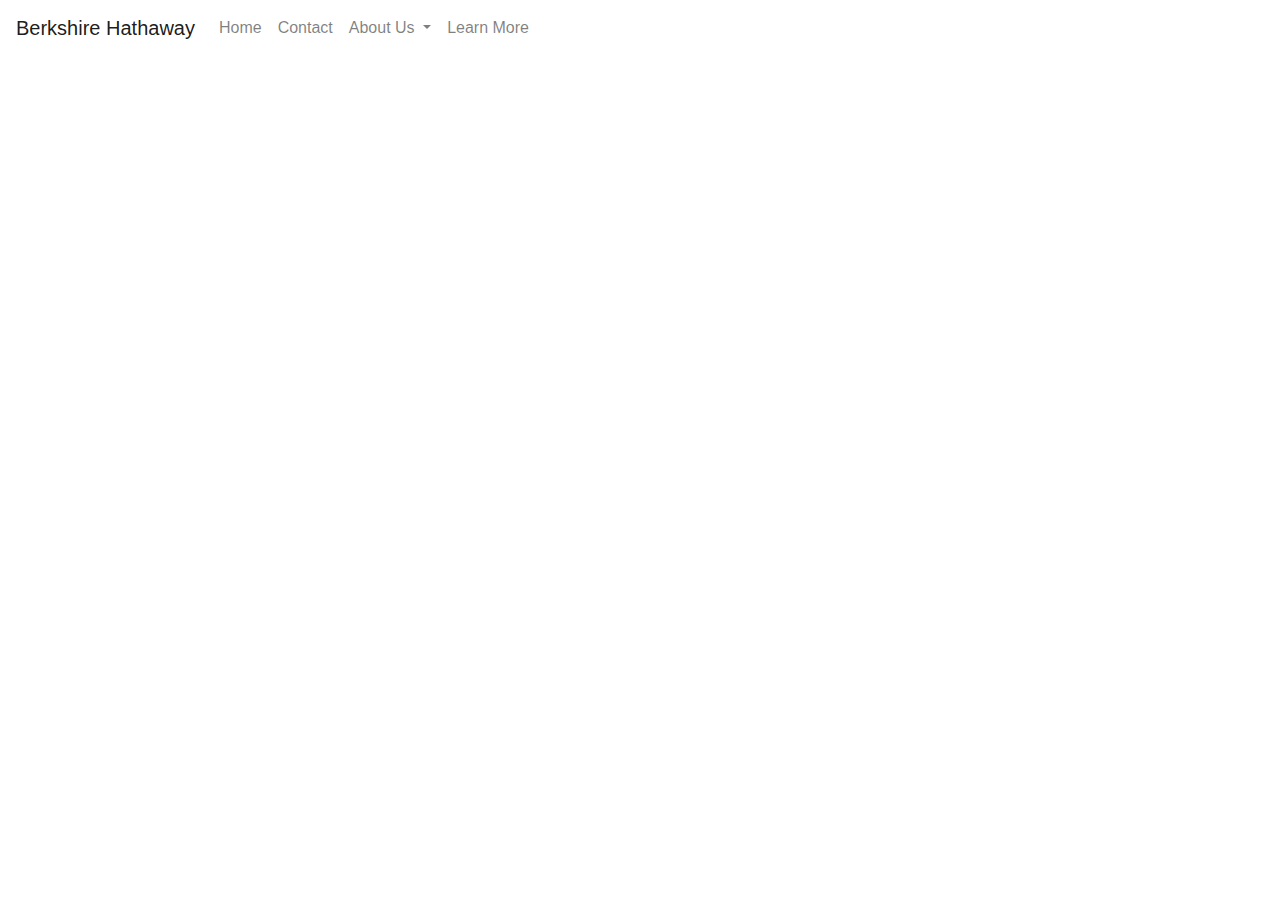
==== index.html @ 60317655 "add files" ====
<!DOCTYPE html>
<html lang="en">

<head> 
    <title>BERKSHIRE HATHAWAY INC.</title>
    <meta content="text/html; charset=unicode" http-equiv="Content-Type">
    <meta name="GENERATOR" content="MSHTML 8.00.6001.18828">
    <link rel="stylesheet" href="https://cdn.jsdelivr.net/npm/bootstrap@4.6.1/dist/css/bootstrap.min.css">
  <script src="https://cdn.jsdelivr.net/npm/jquery@3.5.1/dist/jquery.slim.min.js"></script>
  <script src="https://cdn.jsdelivr.net/npm/popper.js@1.16.1/dist/umd/popper.min.js"></script>
  <script src="https://cdn.jsdelivr.net/npm/bootstrap@4.6.1/dist/js/bootstrap.bundle.min.js"></script>
    <link rel="stylesheet" href="../CSS/default.css">
</head>

<body>
    <header>
        <nav class="navbar navbar-expand-md navbar-light ">
            <!-- Brand -->
            <a class="navbar-brand" href="#">Berkshire Hathaway</a>
          
            <!-- Toggler/collapsibe Button -->
            <button class="navbar-toggler" type="button" data-toggle="collapse" data-target="#collapsibleNavbar">
              <span class="navbar-toggler-icon"></span>
            </button>
          
            <!-- Navbar links -->
            <div class="collapse navbar-collapse" id="collapsibleNavbar">
              <ul class="navbar-nav">
                <li class="nav-item">
                  <a class="nav-link" href="#">Home</a>
                </li>
                <li class="nav-item">
                  <a class="nav-link" href="#">Contact</a>
                </li>
                <li class="nav-item dropdown">
                    <a class="nav-link dropdown-toggle" href="#" id="navbardrop" data-toggle="dropdown">
                        About Us
                    </a>
                    <div class="dropdown-menu">
                        <a class="dropdown-item" href="#">About</a>
                        <a class="dropdown-item" href="#">FAQ</a>
                        <a class="dropdown-item" href="#">More</a>
                    </div>
                </li>
                <li class="nav-item">
                  <a class="nav-link" href="#">Learn More</a>
                </li>
              </ul>
            </div>
          </nav>
    </header>
    <main></main>
    <footer>
        <!-- <p align="center"><a href="http://www.geico.com/">GEICO
                <font size=1><br></font>
            </a>
            <font size="1">FOR A FREE CAR INSURANCE RATE QUOTE THAT
                COULD SAVE YOU SUBSTANTIAL MONEY<br><a href="http://www.geico.com/">WWW.GEICO.COM</a> OR CALL
                1-888-395-6349, 24 HOURS A DAY</font>
        </p>

        <font size="2">
            <p><a name="LETTERS"><a name="OWNER"><a name="STOCKCLASS"><a name=LINKS></a></a></a></a>If you have any
                comments
                about our WEB page, you can
                write us at the address shown above. However, due to
                the limited number of personnel in our corporate office, we are unable to
                provide a direct response.</p>
        </font>

        <hr>
        <dl>
            <p></p>
            <p align="left">
                <font size="2"><a href="disclaimer.html">Legal Disclaimer</a>
                    <p align="left">Copyright &copy; 1978-2021<b> Berkshire Hathaway Inc.</b>
                </font>
                <font size="2">
        </dl>
        <p><a name="ANNUAL"><a name="INTERIM"><a name="WEBLETTER"><a name="ACTIVEWEAR"><a
                                name=ANNMTG></a></a></a></a></a>
        </p>
        </font> -->
    </footer>
</body>

</html>
---- CSS/default.css ----
body{
    color: #000080;
}
b, p,a, font{
  color: #000080;
  font-size: 1em;
}
a{text-decoration: none;}
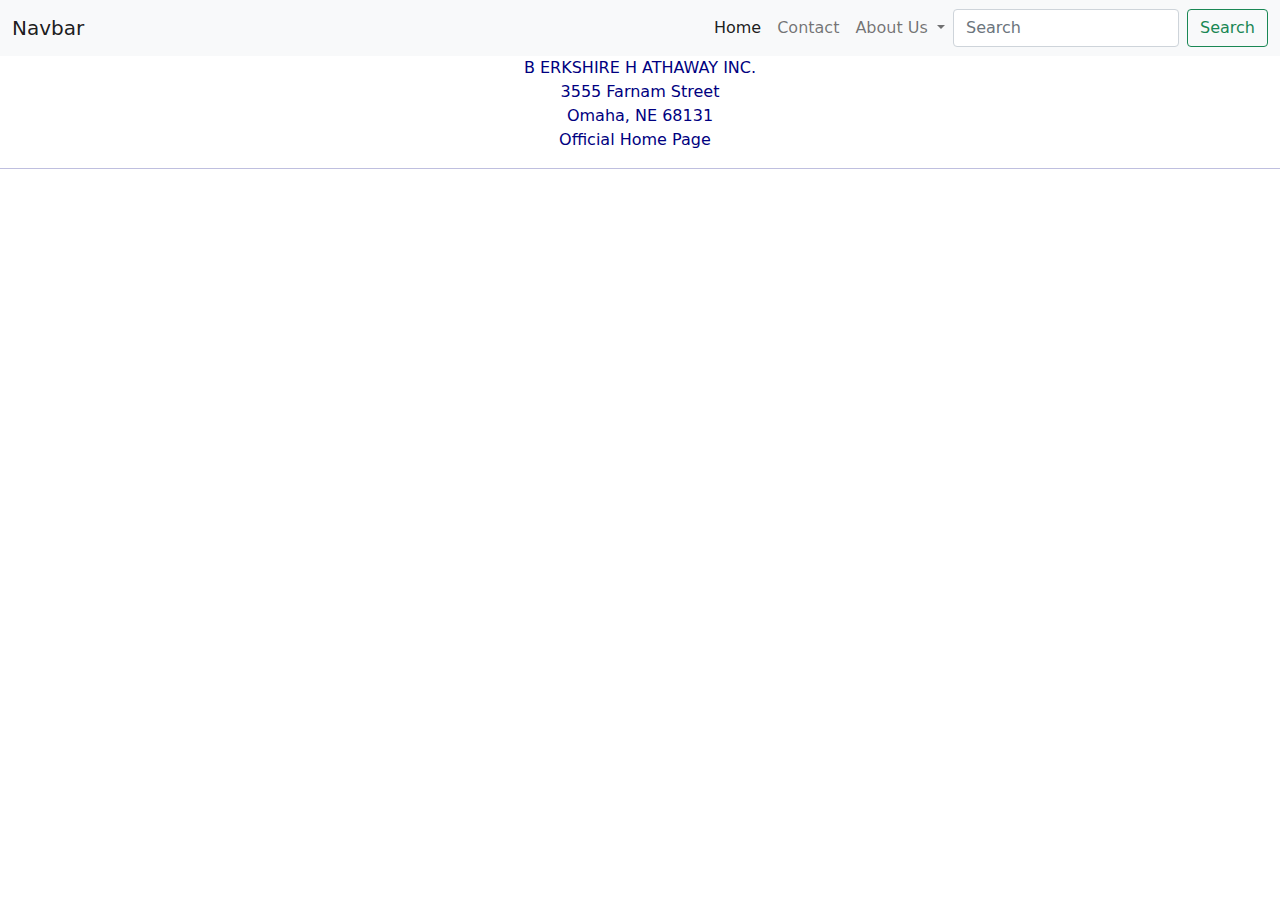
==== commit e0afbd64: "add more header" ====
--- a/index.html
+++ b/index.html
@@ -1,57 +1,71 @@
 <!DOCTYPE html>
 <html lang="en">
 
-<head> 
-    <title>BERKSHIRE HATHAWAY INC.</title>
-    <meta content="text/html; charset=unicode" http-equiv="Content-Type">
-    <meta name="GENERATOR" content="MSHTML 8.00.6001.18828">
-    <link rel="stylesheet" href="https://cdn.jsdelivr.net/npm/bootstrap@4.6.1/dist/css/bootstrap.min.css">
-  <script src="https://cdn.jsdelivr.net/npm/jquery@3.5.1/dist/jquery.slim.min.js"></script>
-  <script src="https://cdn.jsdelivr.net/npm/popper.js@1.16.1/dist/umd/popper.min.js"></script>
-  <script src="https://cdn.jsdelivr.net/npm/bootstrap@4.6.1/dist/js/bootstrap.bundle.min.js"></script>
-    <link rel="stylesheet" href="../CSS/default.css">
+<head>
+  <title>BERKSHIRE HATHAWAY INC.</title>
+  <meta content="text/html; charset=unicode" http-equiv="Content-Type">
+  <meta name="GENERATOR" content="MSHTML 8.00.6001.18828">
+  <link rel="stylesheet" href="CSS/bootstrap.css">
+  <link rel="stylesheet" href="../CSS/default.css">
 </head>
 
 <body>
-    <header>
-        <nav class="navbar navbar-expand-md navbar-light ">
-            <!-- Brand -->
-            <a class="navbar-brand" href="#">Berkshire Hathaway</a>
-          
-            <!-- Toggler/collapsibe Button -->
-            <button class="navbar-toggler" type="button" data-toggle="collapse" data-target="#collapsibleNavbar">
-              <span class="navbar-toggler-icon"></span>
-            </button>
-          
-            <!-- Navbar links -->
-            <div class="collapse navbar-collapse" id="collapsibleNavbar">
-              <ul class="navbar-nav">
-                <li class="nav-item">
-                  <a class="nav-link" href="#">Home</a>
-                </li>
-                <li class="nav-item">
-                  <a class="nav-link" href="#">Contact</a>
-                </li>
-                <li class="nav-item dropdown">
-                    <a class="nav-link dropdown-toggle" href="#" id="navbardrop" data-toggle="dropdown">
-                        About Us
-                    </a>
-                    <div class="dropdown-menu">
-                        <a class="dropdown-item" href="#">About</a>
-                        <a class="dropdown-item" href="#">FAQ</a>
-                        <a class="dropdown-item" href="#">More</a>
-                    </div>
-                </li>
-                <li class="nav-item">
-                  <a class="nav-link" href="#">Learn More</a>
-                </li>
+  <header>
+    <nav class="navbar navbar-expand-lg navbar-light bg-light">
+      <div class="container-fluid">
+        <a class="navbar-brand" href="#">Navbar</a>
+        <button class="navbar-toggler" type="button" data-bs-toggle="collapse" data-bs-target="#navbarSupportedContent"
+          aria-controls="navbarSupportedContent" aria-expanded="false" aria-label="Toggle navigation">
+          <span></span>
+          <span></span>
+          <span></span>
+        </button>
+
+        <div class="collapse navbar-collapse justify-content-between" id="navbarSupportedContent">
+          <ul class="navbar-nav mw-auto mb-2 mb-lg-0">
+            <li class="nav-item">
+              <a class="nav-link active" aria-current="page" href="#">Home</a>
+            </li>
+            <li class="nav-item">
+              <a class="nav-link" href="#">Contact</a>
+            </li>
+            <li class="nav-item dropdown">
+              <a class="nav-link dropdown-toggle" href="#" id="navbarDropdown" role="button" data-bs-toggle="dropdown"
+                aria-expanded="false">
+                About Us
+              </a>
+              <ul class="dropdown-menu" aria-labelledby="navbarDropdown">
+                <li><a class="dropdown-item" href="#">About</a></li>
+                <li><a class="dropdown-item" href="#">FAQ</a></li>
               </ul>
-            </div>
-          </nav>
-    </header>
-    <main></main>
-    <footer>
-        <!-- <p align="center"><a href="http://www.geico.com/">GEICO
+            </li>
+          </ul>
+          <form class="d-flex">
+            <input class="form-control me-2" type="search" placeholder="Search" aria-label="Search">
+            <button class="btn btn-outline-success" type="submit">Search</button>
+          </form>
+        </div>
+      </div>
+    </nav>
+
+    <p align="center">B</font>
+      <font size="4">ERKSHIRE </font>
+      <font size="6">H</font>
+      <font size=4>ATHAWAY </font>
+      <font size="2">INC.<br>3555 Farnam Street<br>Omaha, NE 68131</font><br>Official Home Page</b>
+      <font size=1>&nbsp;
+    </p>
+    </font>
+    <hr>
+    <p align="center">
+  </header>
+  <main>
+    <div class="container">
+
+    </div>
+  </main>
+  <footer>
+    <!-- <p align="center"><a href="http://www.geico.com/">GEICO
                 <font size=1><br></font>
             </a>
             <font size="1">FOR A FREE CAR INSURANCE RATE QUOTE THAT
@@ -81,7 +95,8 @@
                                 name=ANNMTG></a></a></a></a></a>
         </p>
         </font> -->
-    </footer>
+  </footer>
+  <script src="js/bootstrap.js"></script>
 </body>
 
 </html>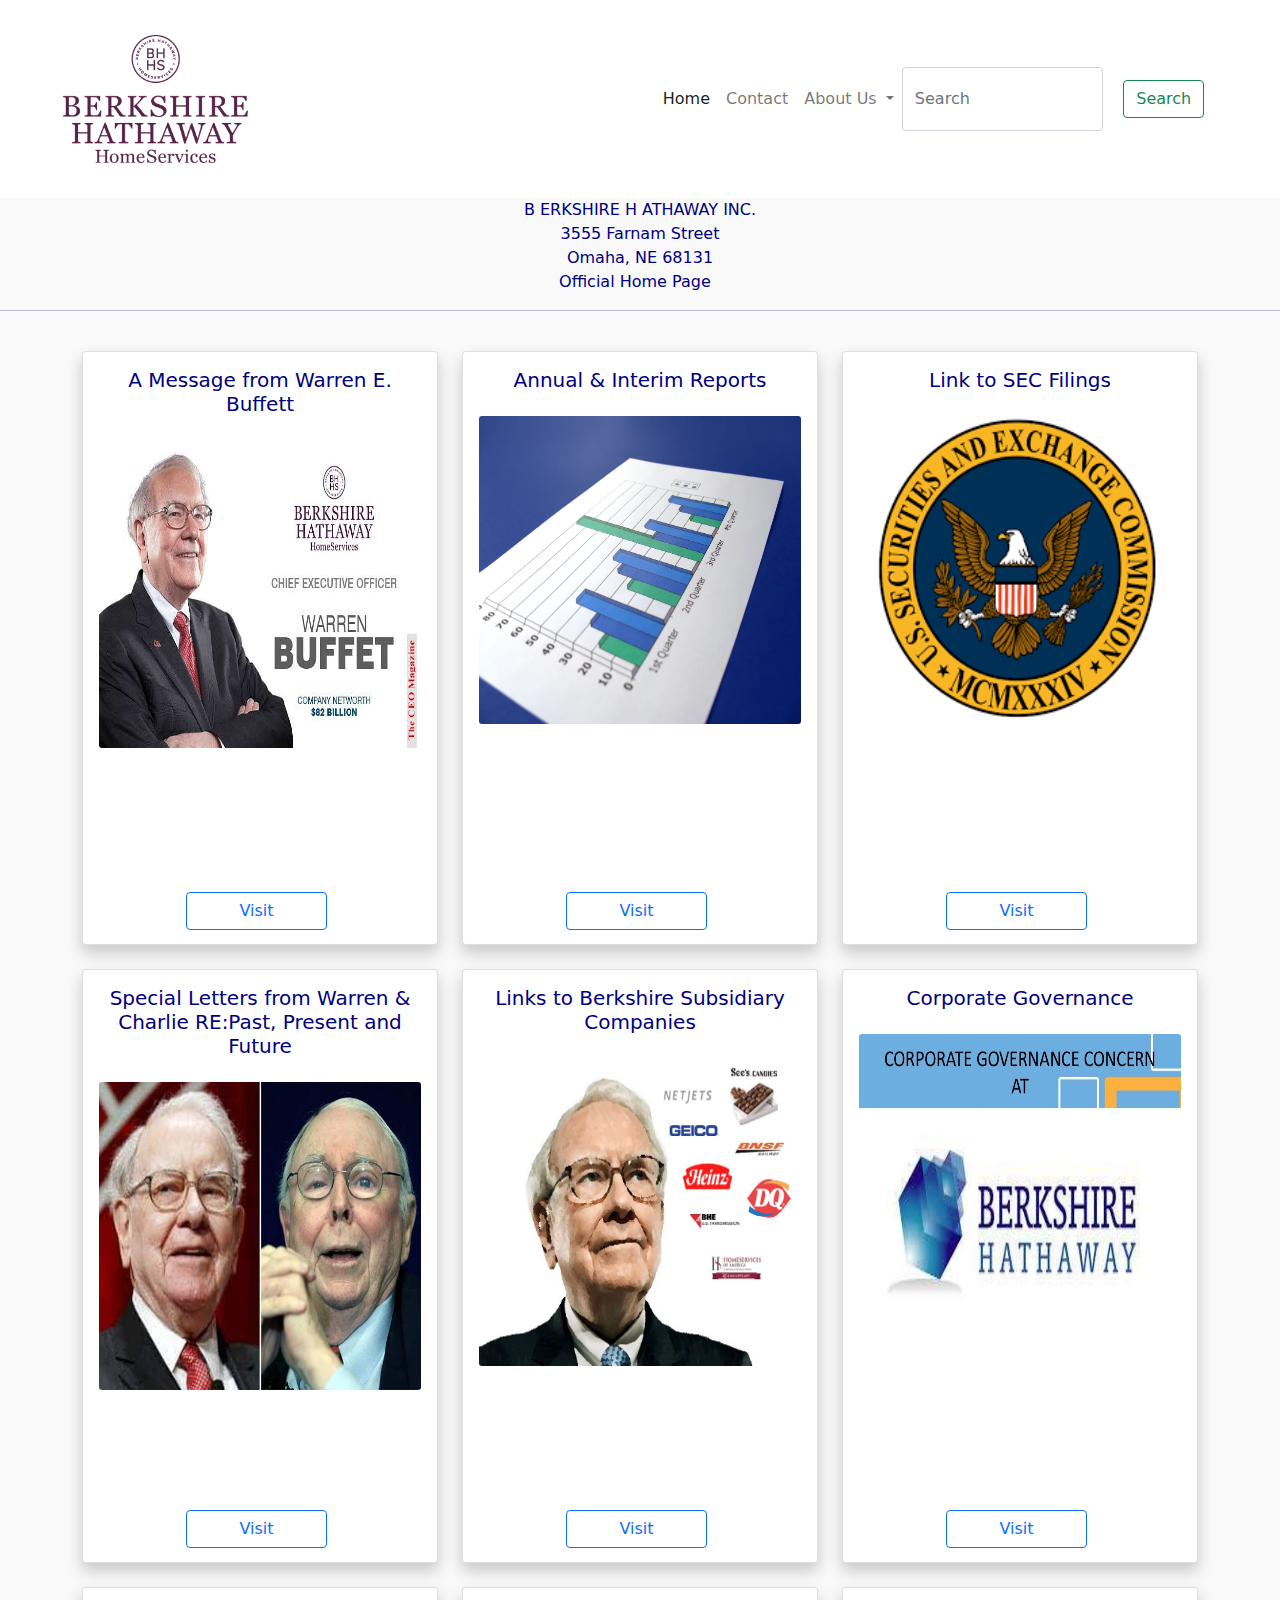
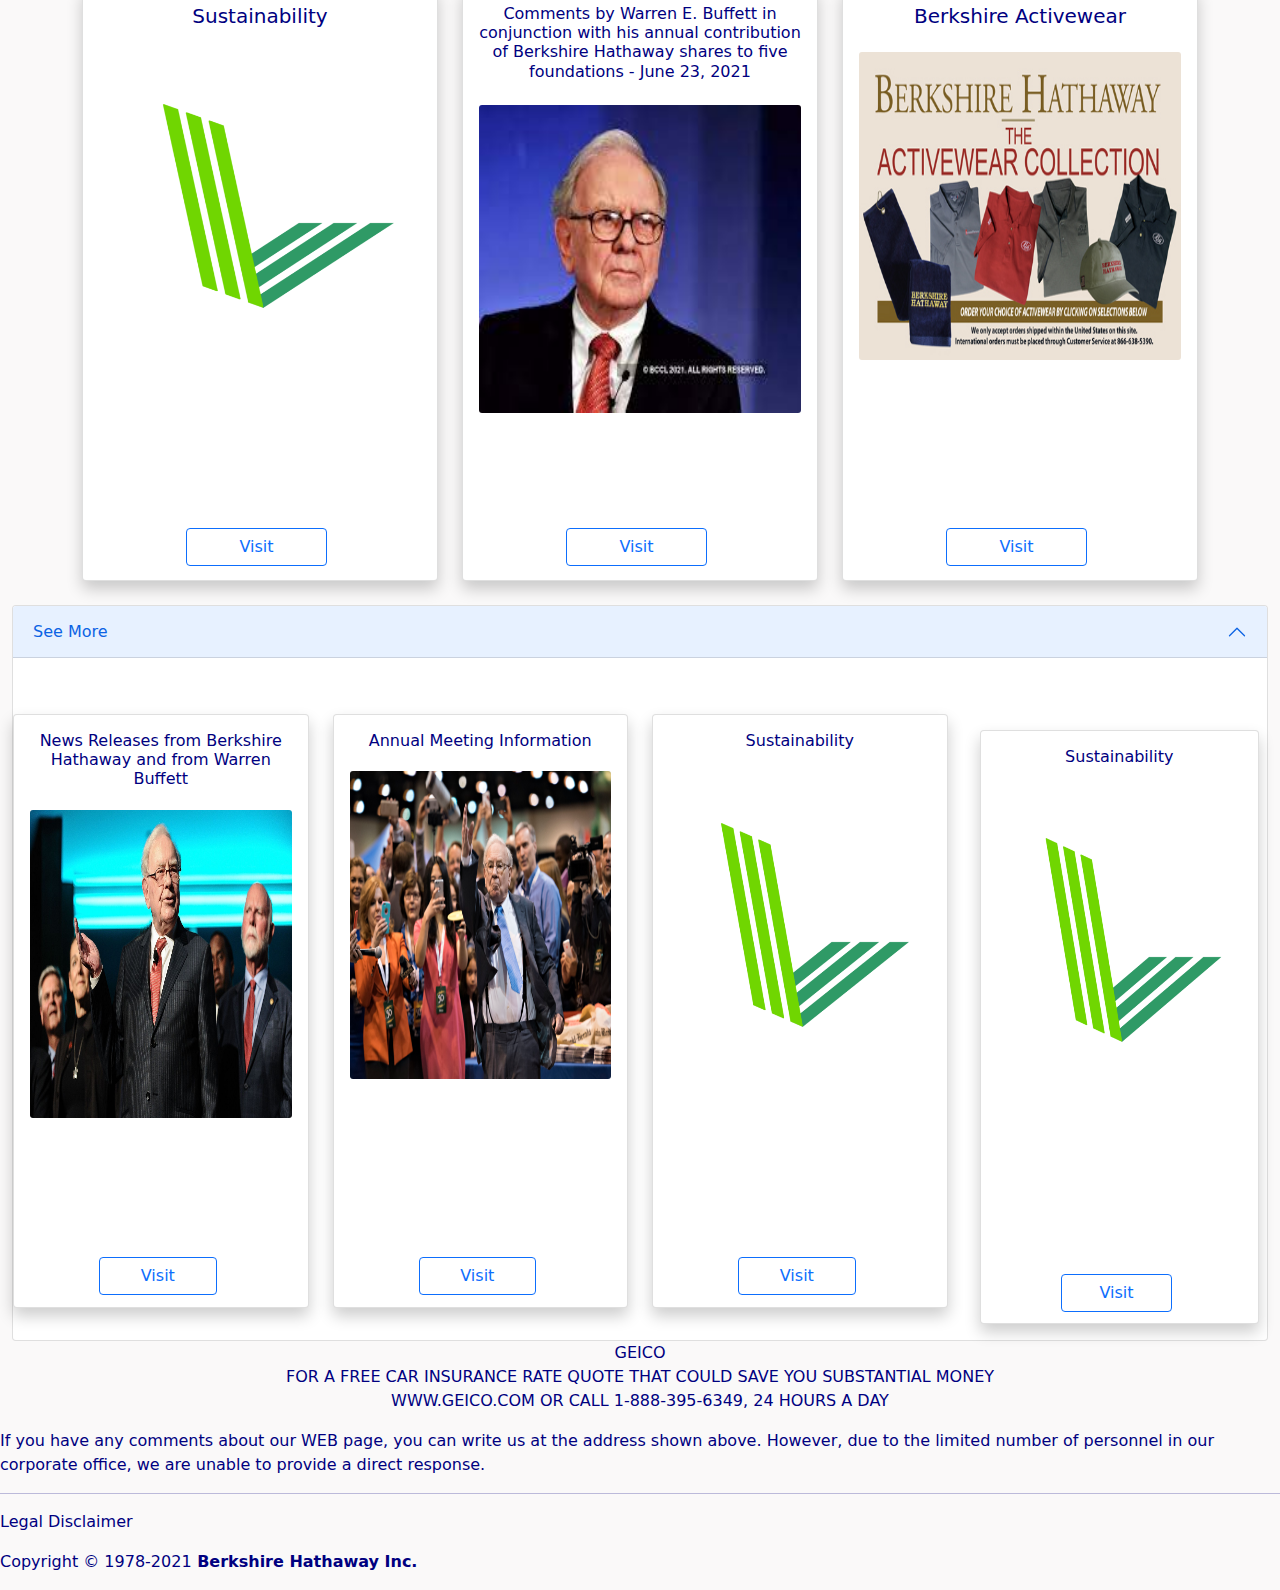
==== commit 34fca7a2: "add main content" ====
--- a/index.html
+++ b/index.html
@@ -11,9 +11,9 @@
 
 <body>
   <header>
-    <nav class="navbar navbar-expand-lg navbar-light bg-light">
+    <nav class="navbar navbar-expand-lg navbar-light fixed-top">
       <div class="container-fluid">
-        <a class="navbar-brand" href="#">Navbar</a>
+        <img src="/images/logo.png" alt="company logo" class="logo">
         <button class="navbar-toggler" type="button" data-bs-toggle="collapse" data-bs-target="#navbarSupportedContent"
           aria-controls="navbarSupportedContent" aria-expanded="false" aria-label="Toggle navigation">
           <span></span>
@@ -47,7 +47,8 @@
         </div>
       </div>
     </nav>
-
+  </header>
+  <main>
     <p align="center">B</font>
       <font size="4">ERKSHIRE </font>
       <font size="6">H</font>
@@ -55,17 +56,163 @@
       <font size="2">INC.<br>3555 Farnam Street<br>Omaha, NE 68131</font><br>Official Home Page</b>
       <font size=1>&nbsp;
     </p>
-    </font>
     <hr>
-    <p align="center">
-  </header>
-  <main>
+
     <div class="container">
-
-    </div>
+      <div class="row">
+
+        <div class="col-md-4">
+          <div class="card text-center mt-4 shadow">
+            <div class="card-body">
+              <h5 class="card-title"><a href="message.html" class="card-link">A Message from Warren E. Buffett</a></h5>
+              <img src="images/warren-buffet.jpg" alt="warren-buffet's image" class="card-img">
+              <a href="message.html" class="btn btn-outline-primary visit">Visit</a>
+            </div>
+          </div>
+        </div>
+
+        <div class="col-md-4">
+          <div class="card text-center mt-4">
+            <div class="card-body">
+              <h5 class="card-title"><a href="message.html" class="card-link">Annual & Interim Reports</a></h5>
+              <img src="images/annual interim reports.jpg" alt="warren-buffet's image" class="card-img">
+              <a href="message.html" class="btn btn-outline-primary visit">Visit</a>
+            </div>
+          </div>
+        </div>
+
+        <div class="col-md-4">
+          <div class="card text-center mt-4">
+            <div class="card-body">
+              <h5 class="card-title"><a href="message.html" class="card-link">Link to SEC Filings</a></h5>
+              <img src="images/sec filings.png" alt="warren-buffet's image" class="card-img">
+              <a href="message.html" class="btn btn-outline-primary visit">Visit</a>
+            </div>
+          </div>
+        </div>
+        </div>
+        <div class="row">
+        <div class="col-md-4">
+          <div class="card text-center mt-4">
+            <div class="card-body">
+              <h5 class="card-title"><a href="message.html" class="card-link">Special Letters from Warren & Charlie RE:Past, Present and Future</a></h5>
+              <img src="images/warren and charlie.jpg" alt="warren-buffet's image" class="card-img">
+              <a href="message.html" class="btn btn-outline-primary visit">Visit</a>
+            </div>
+          </div>
+        </div>
+
+        <div class="col-md-4">
+          <div class="card text-center mt-4">
+            <div class="card-body">
+              <h5 class="card-title"><a href="message.html" class="card-link">Links to Berkshire Subsidiary Companies</a></h5>
+              <img src="images/subsidiaries.jpg" alt="warren-buffet's image" class="card-img">
+              <a href="message.html" class="btn btn-outline-primary visit">Visit</a>
+            </div>
+          </div>
+        </div>
+
+        <div class="col-md-4">
+          <div class="card text-center mt-4">
+            <div class="card-body">
+              <h5 class="card-title"><a href="message.html" class="card-link">Corporate Governance</a></h5>
+              <img src="images/corporate governance.jpg" alt="warren-buffet's image" class="card-img">
+              <a href="message.html" class="btn btn-outline-primary visit">Visit</a>
+            </div>
+          </div>
+        </div>
+        </div>
+        <div class="row">
+        <div class="col-md-4">
+          <div class="card text-center mt-4">
+            <div class="card-body">
+              <h5 class="card-title"><a href="message.html" class="card-link">Sustainability</a></h5>
+              <img src="images/sustainabity.gif" alt="warren-buffet's image" class="card-img">
+              <a href="message.html" class="btn btn-outline-primary visit">Visit</a>
+            </div>
+          </div>
+        </div>
+
+        <div class="col-md-4">
+          <div class="card text-center mt-4">
+            <div class="card-body">
+              <h6 class="card-title"><a href="message.html" class="card-link">Comments by Warren E. Buffett in conjunction with his annual contribution of Berkshire Hathaway shares to five foundations - June 23, 2021</a></h5>
+              <img src="images/Comments by Warren E. Buffet.jfif" alt="warren-buffet's image" class="card-img">
+              <a href="message.html" class="btn btn-outline-primary visit">Visit</a>
+            </div>
+          </div>
+        </div>
+
+        <div class="col-md-4 ">
+          <div class="card text-center mt-4">
+            <div class="card-body">
+              <h5 class="card-title"><a href="message.html" class="card-link">Berkshire Activewear</a></h5>
+              <img src="images/activewear.jpg" alt="warren-buffet's image" class="card-img">
+              <a href="message.html" class="btn btn-outline-primary visit">Visit</a>
+            </div>
+          </div>
+        </div>
+      </div>
+      </div>
+      <br>
+      <!-- see more -->
+      <div class="container-fluid">
+      <div class="accordion" id="accordionExample">
+        <div class="accordion-item">
+          <h2 class="accordion-header" id="headingOne">
+            <button class="accordion-button" type="button" data-bs-toggle="collapse" data-bs-target="#collapseOne" aria-expanded="true" aria-controls="collapseOne">
+              See More
+            </button>
+          </h2>
+          <div class="row accordion-collapse collapse show" aria-labelledby="headingOne" data-bs-parent="#accordionExample"  id="collapseOne">
+            <div class="accordion-body"></div>
+            <div class="col-md-3 col-sm-6">
+              <div class="card text-center mt-4">
+                <div class="card-body">
+                  <h6 class="card-title"><a href="message.html" class="card-link">News Releases from Berkshire Hathaway and from Warren Buffett</a></h6>
+                  <img src="images/new releases.jpg" alt="warren-buffet's image" class="card-img">
+                  <a href="message.html" class="btn btn-outline-primary visit">Visit</a>
+                </div>
+              </div>
+            </div>
+    
+            <div class="col-md-3 col-sm-6">
+              <div class="card text-center mt-4">
+                <div class="card-body">
+                  <h6 class="card-title"><a href="message.html" class="card-link">Annual Meeting Information</a></h6>
+                  <img src="images/annual meeting.jpg" alt="warren-buffet's image" class="card-img">
+                  <a href="message.html" class="btn btn-outline-primary visit">Visit</a>
+                </div>
+              </div>
+            </div>
+    
+            <div class="col-md-3 col-sm-6">
+              <div class="card text-center mt-4">
+                <div class="card-body">
+                  <h6 class="card-title"><a href="message.html" class="card-link">Sustainability</a></h6>
+                  <img src="images/sustainabity.gif" alt="warren-buffet's image" class="card-img">
+                  <a href="message.html" class="btn btn-outline-primary visit">Visit</a>
+                </div>
+              </div>
+            </div>
+
+            <div class="col-md-3 col-sm-6 accordion-body">
+              <div class="card text-center mt-4">
+                <div class="card-body">
+                  <h6 class="card-title"><a href="message.html" class="card-link">Sustainability</a></h6>
+                  <img src="images/sustainabity.gif" alt="warren-buffet's image" class="card-img">
+                  <a href="message.html" class="btn btn-outline-primary visit">Visit</a>
+                </div>
+              </div>
+            </div>
+          </div>
+          </div>
+          </div>
+        </div>
   </main>
+
   <footer>
-    <!-- <p align="center"><a href="http://www.geico.com/">GEICO
+    <p align="center"><a href="http://www.geico.com/">GEICO
                 <font size=1><br></font>
             </a>
             <font size="1">FOR A FREE CAR INSURANCE RATE QUOTE THAT
@@ -94,7 +241,7 @@
         <p><a name="ANNUAL"><a name="INTERIM"><a name="WEBLETTER"><a name="ACTIVEWEAR"><a
                                 name=ANNMTG></a></a></a></a></a>
         </p>
-        </font> -->
+        </font>
   </footer>
   <script src="js/bootstrap.js"></script>
 </body>
--- a/CSS/default.css
+++ b/CSS/default.css
@@ -1,9 +1,51 @@
 body{
     color: #000080;
+    background-color: #faf9f9;
+    
+}
+nav{
+  background-color: white !important;
+  height: 22vh;
+  padding: 22% 4%;
+}
+.logo{
+  width: 16%;
+}
+main{
+  margin-top: 22vh;
 }
 b, p,a, font{
   color: #000080;
   font-size: 1em;
 }
-a{text-decoration: none;}
+a{
+  text-decoration: none;
+}
+.card{
+  background-color: white;
+  box-shadow: 0 0.5rem 1rem rgba(0, 0, 0, 0.20) !important;
+  height: 66vh;
+  position: relative;
+}
+.card:hover{
+  transition: 0.4s;
+  transform: scale3d(1.06, 1.06, 0.3);
+}
+.card-img{
+  height: 55%;
+  margin-top: 5%;
+}
+.visit{
+  position: absolute;
+  bottom: 0px;
+  left: 25%;
+  width: 40%;
+  
+}
+.btn{
+  margin: 4%;
+}
+.accordion-button{
+  background-color: rgb(226, 243, 242);
+}
 
